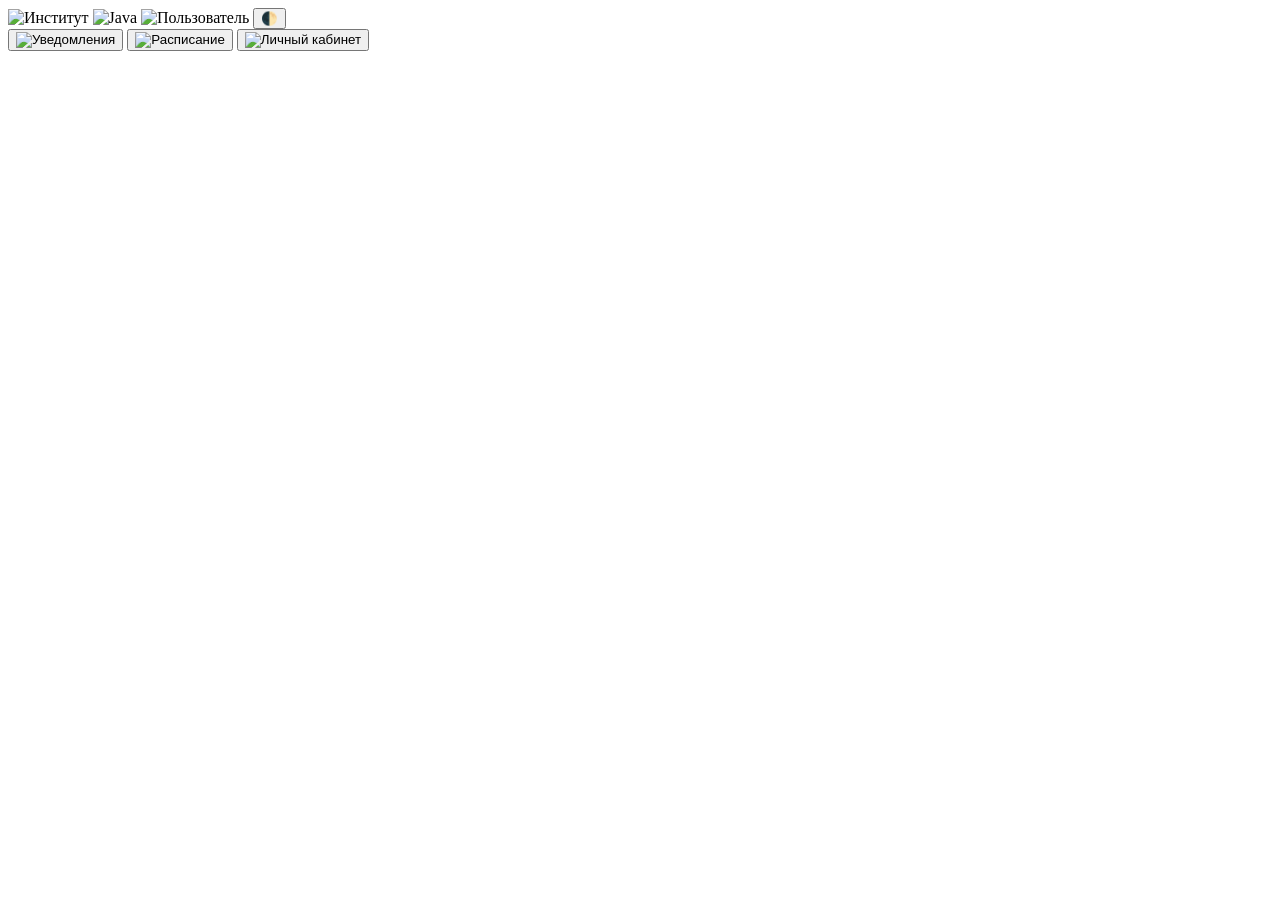
==== src/main/resources/static/index.html @ d318dee5 "authorization commit" ====
<!DOCTYPE html>
<html lang="ru">
<head>
    <meta charset="UTF-8">
    <meta name="viewport" content="width=device-width, initial-scale=1.0">
    <title>Онлайн очередь</title>
    <link rel="stylesheet" href="../../../../../website/Севентин/styles.css">

    <!-- Favicon (Общий) -->
    <link rel="icon" href="../../../../../website/Севентин/icons/favicon.ico" type="image/x-icon">

    <!-- Favicon (PNG для современных браузеров) -->
    <link rel="icon" type="image/png" sizes="32x32" href="icons/favicon-32x32.png">
    <link rel="icon" type="image/png" sizes="16x16" href="icons/favicon-16x16.png">

    <!-- Для iOS (Safari) -->
    <link rel="apple-touch-icon" sizes="180x180" href="icons/apple-touch-icon.png">

    <!-- Для Android Chrome -->
    <link rel="manifest" href="site.webmanifest"> <!-- Путь к манифесту PWA (если используете) -->
    <meta name="msapplication-TileColor" content="#da532c">
    <meta name="theme-color" content="#ffffff">
</head>
<body class="orange-theme">
    <!-- ... остальной код ... -->
</body>
</html>

    <meta charset="UTF-8">
    <meta name="viewport" content="width=device-width, initial-scale=1.0">
    <title>Онлайн очередь</title>
    <link rel="stylesheet" href="../../../../../styles/styles.css">
</head>
<body class="orange-theme">
    <!-- Верхняя панель -->
    <div class="top-panel">
        <img src="../../../../../website/Севентин/icons/institute.png" alt="Институт" class="institute-icon">
        <img src="../../../../../website/Севентин/icons/java.png" alt="Java" class="java-icon">
        <img src="icons/user.png" alt="Пользователь" class="user-icon" id="user-photo">
        <button id="theme-toggle" class="theme-toggle">🌓</button>
    </div>

    <!-- Контент страницы -->
    <div id="content" class="page">
        <!-- Контент будет динамически обновляться -->
    </div>

    <!-- Нижняя панель -->
    <div class="bottom-panel">
        <button id="nav-notifications"><img src="icons/notifications.png" alt="Уведомления"></button>
        <button id="nav-schedule"><img src="icons/schedule.png" alt="Расписание"></button>
        <button id="nav-profile"><img src="icons/profile.png" alt="Личный кабинет"></button>
    </div>

    <script src="../../../../../website/Севентин/script.js"></script>
</body>
</html>
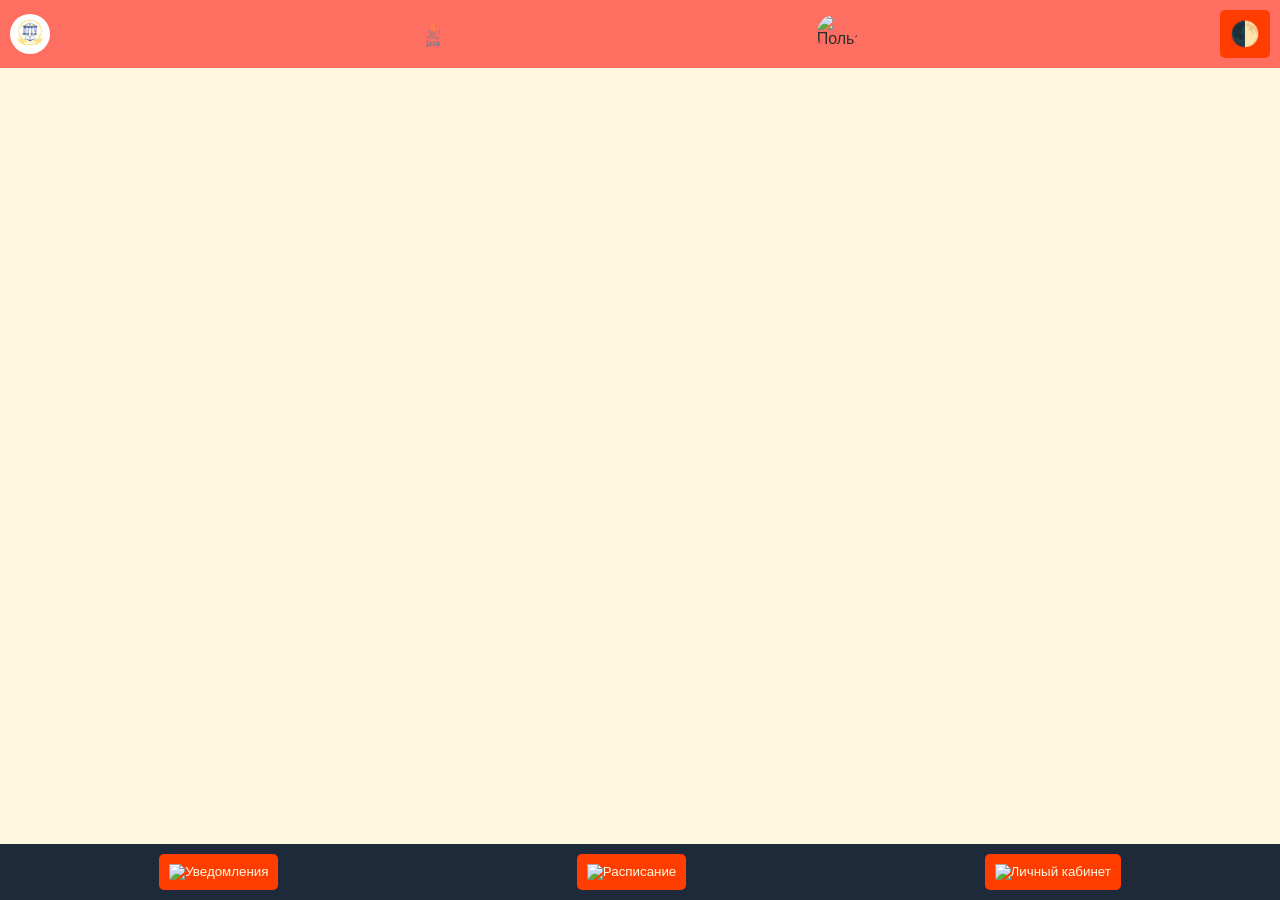
==== commit 252a5c65: "test commit" ====
--- a/src/main/resources/static/index.html
+++ b/src/main/resources/static/index.html
@@ -4,10 +4,10 @@
     <meta charset="UTF-8">
     <meta name="viewport" content="width=device-width, initial-scale=1.0">
     <title>Онлайн очередь</title>
-    <link rel="stylesheet" href="../../../../../website/Севентин/styles.css">
+    <link rel="stylesheet" href="styles/styles.css">
 
     <!-- Favicon (Общий) -->
-    <link rel="icon" href="../../../../../website/Севентин/icons/favicon.ico" type="image/x-icon">
+    <link rel="icon" href="icons/favicon.ico" type="image/x-icon">
 
     <!-- Favicon (PNG для современных браузеров) -->
     <link rel="icon" type="image/png" sizes="32x32" href="icons/favicon-32x32.png">
@@ -29,13 +29,13 @@
     <meta charset="UTF-8">
     <meta name="viewport" content="width=device-width, initial-scale=1.0">
     <title>Онлайн очередь</title>
-    <link rel="stylesheet" href="../../../../../styles/styles.css">
+    <link rel="stylesheet" href="styles/styles.css">
 </head>
 <body class="orange-theme">
     <!-- Верхняя панель -->
     <div class="top-panel">
-        <img src="../../../../../website/Севентин/icons/institute.png" alt="Институт" class="institute-icon">
-        <img src="../../../../../website/Севентин/icons/java.png" alt="Java" class="java-icon">
+        <img src="icons/institute.png" alt="Институт" class="institute-icon">
+        <img src="icons/java.png" alt="Java" class="java-icon">
         <img src="icons/user.png" alt="Пользователь" class="user-icon" id="user-photo">
         <button id="theme-toggle" class="theme-toggle">🌓</button>
     </div>
@@ -52,6 +52,6 @@
         <button id="nav-profile"><img src="icons/profile.png" alt="Личный кабинет"></button>
     </div>
 
-    <script src="../../../../../website/Севентин/script.js"></script>
+    <script src="script/script.js"></script>
 </body>
 </html>
--- a/src/main/resources/static/styles/styles.css
+++ b/src/main/resources/static/styles/styles.css
@@ -0,0 +1,432 @@
+/* Общие стили */
+body {
+    font-family: Arial, sans-serif;
+    margin: 0;
+    padding: 0;
+    transition: background-color 0.3s, color 0.3s;
+}
+
+.page {
+    padding: 20px;
+    margin-bottom: 60px;
+}
+
+.hidden {
+    display: none;
+}
+
+/* Верхняя панель */
+.top-panel {
+    display: flex;
+    justify-content: space-between;
+    align-items: center;
+    padding: 10px;
+    background-color: #1E2A3A;
+}
+
+.top-panel img {
+    width: 40px;
+    height: 40px;
+    border-radius: 50%;
+    object-fit: cover;
+}
+
+.theme-toggle {
+    background: none;
+    border: none;
+    font-size: 24px;
+    cursor: pointer;
+    color: #FFFFFF;
+}
+
+/* Темы */
+body.dark-theme {
+    background-color: #0D1B2A;
+    color: #FFFFFF;
+}
+
+body.dark-theme .top-panel {
+    background-color: #1E2A3A;
+}
+
+body.dark-theme button {
+    background-color: #4FC3F7;
+    color: #0D1B2A;
+    border: none;
+    padding: 10px;
+    border-radius: 5px;
+    cursor: pointer;
+}
+
+body.orange-theme {
+    background-color: #FFF8E1;
+    color: #2E2E2E;
+}
+
+body.orange-theme .top-panel {
+    background-color: #FF6F61;
+}
+
+body.orange-theme button {
+    background-color: #FF3D00;
+    color: #FFF8E1;
+    border: none;
+    padding: 10px;
+    border-radius: 5px;
+    cursor: pointer;
+}
+
+/* Нижняя панель */
+.bottom-panel {
+    position: fixed;
+    bottom: 0;
+    left: 0;
+    right: 0;
+    background-color: #1E2A3A;
+    display: flex;
+    justify-content: space-around;
+    padding: 10px;
+}
+
+.bottom-panel button {
+    background: none;
+    border: none;
+    cursor: pointer;
+}
+
+.bottom-panel img {
+    width: 24px;
+    height: 24px;
+}
+
+/* Расписание */
+.schedule-item {
+    padding: 15px;
+    margin: 10px 0;
+    border-radius: 5px;
+    cursor: pointer;
+    transition: all 0.3s;
+    display: flex;
+    justify-content: space-between;
+    align-items: center;
+    background-color: white;
+    box-shadow: 0 2px 5px rgba(0,0,0,0.1);
+}
+
+.schedule-item:hover {
+    transform: translateY(-2px);
+    box-shadow: 0 4px 8px rgba(0,0,0,0.15);
+}
+
+.schedule-item.queued {
+    background-color: #e8f5e9;
+    border-left: 4px solid #4caf50;
+}
+
+.schedule-info {
+    flex: 1;
+}
+
+.join-queue {
+    background-color: #4CAF50;
+    color: white;
+    border: none;
+    padding: 8px 16px;
+    border-radius: 5px;
+    cursor: pointer;
+    margin-left: 15px;
+    transition: background-color 0.3s;
+}
+
+.join-queue:hover {
+    background-color: #3e8e41;
+}
+
+/* Модальные окна */
+.modal {
+    position: fixed;
+    top: 0;
+    left: 0;
+    right: 0;
+    bottom: 0;
+    background-color: rgba(0,0,0,0.5);
+    display: flex;
+    justify-content: center;
+    align-items: center;
+    z-index: 1000;
+}
+
+.modal-content {
+    background-color: white;
+    padding: 20px;
+    border-radius: 10px;
+    width: 90%;
+    max-width: 400px;
+    position: relative;
+    max-height: 80vh;
+    overflow-y: auto;
+}
+
+.close-modal {
+    position: absolute;
+    top: 10px;
+    right: 10px;
+    font-size: 24px;
+    cursor: pointer;
+    color: #333;
+}
+
+/* Уведомления */
+.notification {
+    padding: 15px;
+    margin: 10px 0;
+    background-color: #f5f5f5;
+    border-radius: 5px;
+    cursor: pointer;
+    transition: background-color 0.3s;
+}
+
+.notification.read {
+    opacity: 0.6;
+}
+
+.notification:hover {
+    background-color: #eee;
+}
+
+/* Всплывающие уведомления */
+.toast {
+    position: fixed;
+    top: 20px;
+    right: 20px;
+    background-color: #4caf50;
+    color: white;
+    padding: 15px;
+    border-radius: 5px;
+    z-index: 1001;
+    animation: slideIn 0.3s, fadeOut 0.5s 2.5s;
+}
+
+@keyframes slideIn {
+    from { transform: translateX(100%); }
+    to { transform: translateX(0); }
+}
+
+@keyframes fadeOut {
+    from { opacity: 1; }
+    to { opacity: 0; }
+}
+
+/* Фильтры */
+.filters {
+    display: flex;
+    gap: 10px;
+    margin-bottom: 20px;
+    flex-wrap: wrap;
+}
+
+.filter-button {
+    position: relative;
+}
+
+.filter-select {
+    position: relative;
+    display: inline-block;
+}
+
+.filter-select select {
+    padding: 10px 35px 10px 15px;
+    border: 1px solid #ddd;
+    border-radius: 5px;
+    background-color: white;
+    appearance: none;
+    cursor: pointer;
+    min-width: 200px;
+}
+
+.filter-select::after {
+    content: "▼";
+    position: absolute;
+    top: 50%;
+    right: 15px;
+    transform: translateY(-50%);
+    pointer-events: none;
+    color: #555;
+}
+
+/* Профиль */
+.profile-info {
+    background-color: white;
+    padding: 20px;
+    border-radius: 10px;
+    box-shadow: 0 2px 5px rgba(0,0,0,0.1);
+    margin-bottom: 20px;
+}
+
+.profile-photo {
+    text-align: center;
+    margin-bottom: 20px;
+}
+
+.profile-photo img {
+    max-width: 200px;
+    border-radius: 10px;
+    cursor: pointer;
+}
+
+/* Авторизация */
+.auth-form {
+    max-width: 400px;
+    margin: 0 auto;
+    background-color: white;
+    padding: 30px;
+    border-radius: 10px;
+    box-shadow: 0 2px 10px rgba(0,0,0,0.1);
+}
+
+.auth-form h1 {
+    text-align: center;
+    margin-bottom: 20px;
+}
+
+.auth-form input {
+    width: 100%;
+    padding: 12px;
+    margin-bottom: 15px;
+    border: 1px solid #ddd;
+    border-radius: 5px;
+    font-size: 16px;
+}
+
+.auth-form button {
+    width: 100%;
+    padding: 12px;
+    background-color: #4CAF50;
+    color: white;
+    border: none;
+    border-radius: 5px;
+    font-size: 16px;
+    cursor: pointer;
+    transition: background-color 0.3s;
+}
+
+.auth-form button:hover {
+    background-color: #3e8e41;
+}
+
+/* Очередь в модальном окне */
+.queue-position {
+    padding: 12px;
+    border-bottom: 1px solid #eee;
+}
+
+.queue-position:last-child {
+    border-bottom: none;
+}
+
+.queue-position.highlighted {
+    background-color: #e8f5e9;
+    font-weight: bold;
+    border-left: 3px solid #4CAF50;
+    margin-left: -3px;
+}
+
+.cancel-queue {
+    width: 100%;
+    padding: 10px;
+    margin-top: 15px;
+    background-color: #f44336;
+    color: white;
+    border: none;
+    border-radius: 5px;
+    cursor: pointer;
+    transition: background-color 0.3s;
+}
+
+.cancel-queue:hover {
+    background-color: #d32f2f;
+}
+
+/* Тема на день рождения */
+body.birthday-theme {
+    background-color: #ffc0cb; /* Fallback цвет */
+    background-image: radial-gradient(circle at top left, rgba(192, 255, 218, 0.683), rgba(254, 227, 255, 0), rgba(128, 0, 83, 0.459)), url('icons/seamless-pattern-with-cute-fish-cartoon-design_530689-657.avif');
+    background-size: cover, 200px;
+    background-repeat: repeat;
+    color: #d23369;
+    overflow-x: hidden;
+}
+
+
+body.birthday-theme .top-panel {
+    background-color: #ff69b4;
+}
+
+body.birthday-theme button {
+    background-color: #ff1493;
+    color: white;
+}
+
+.birthday-hat {
+    position: absolute;
+    width: 60px;
+    height: 60px;
+    background-image: url('icons/R.png'); /* Эмоджи с дудкой */
+    background-size: contain;
+    background-repeat: no-repeat;
+    z-index: 100;
+    pointer-events: none;
+    overflow-x: hidden;
+    transform: translateY(10px); 
+    
+}
+
+
+
+
+
+
+
+.birthday-text {
+    color: #ff0000;
+    font-size: 24px;
+    font-weight: bold;
+    text-align: center; /* Центрируем текст */
+    margin: 10px 0;
+    text-shadow: 0 0 5px #ffffff;
+    animation: pulse 1s infinite alternate;
+    white-space: nowrap; /* Запрещаем перенос текста */
+    padding: 10px;
+    background-color: rgba(255, 142, 251, 0.7);
+    border-radius: 10px;
+    overflow-x: hidden;
+}
+
+@keyframes pulse {
+    from { transform: scale(1); }
+    to { transform: scale(1.1); }
+}
+
+.confetti-container {
+    position: fixed;
+    top: 0;
+    left: 0;
+    width: 100%;
+    height: 100%;
+    pointer-events: none;
+    overflow: hidden;
+    z-index: 99;
+}
+
+@keyframes pulse {
+    from { transform: scale(1); }
+    to { transform: scale(1.1); }
+}
+/* Добавляем в конец файла */
+.bottom-panel.hidden {
+    display: none !important;
+}
+
+.bottom-panel {
+    transition: all 0.3s ease;
+}
--- a/src/main/resources/static/styles/styles.css
+++ b/src/main/resources/static/styles/styles.css
@@ -0,0 +1,432 @@
+/* Общие стили */
+body {
+    font-family: Arial, sans-serif;
+    margin: 0;
+    padding: 0;
+    transition: background-color 0.3s, color 0.3s;
+}
+
+.page {
+    padding: 20px;
+    margin-bottom: 60px;
+}
+
+.hidden {
+    display: none;
+}
+
+/* Верхняя панель */
+.top-panel {
+    display: flex;
+    justify-content: space-between;
+    align-items: center;
+    padding: 10px;
+    background-color: #1E2A3A;
+}
+
+.top-panel img {
+    width: 40px;
+    height: 40px;
+    border-radius: 50%;
+    object-fit: cover;
+}
+
+.theme-toggle {
+    background: none;
+    border: none;
+    font-size: 24px;
+    cursor: pointer;
+    color: #FFFFFF;
+}
+
+/* Темы */
+body.dark-theme {
+    background-color: #0D1B2A;
+    color: #FFFFFF;
+}
+
+body.dark-theme .top-panel {
+    background-color: #1E2A3A;
+}
+
+body.dark-theme button {
+    background-color: #4FC3F7;
+    color: #0D1B2A;
+    border: none;
+    padding: 10px;
+    border-radius: 5px;
+    cursor: pointer;
+}
+
+body.orange-theme {
+    background-color: #FFF8E1;
+    color: #2E2E2E;
+}
+
+body.orange-theme .top-panel {
+    background-color: #FF6F61;
+}
+
+body.orange-theme button {
+    background-color: #FF3D00;
+    color: #FFF8E1;
+    border: none;
+    padding: 10px;
+    border-radius: 5px;
+    cursor: pointer;
+}
+
+/* Нижняя панель */
+.bottom-panel {
+    position: fixed;
+    bottom: 0;
+    left: 0;
+    right: 0;
+    background-color: #1E2A3A;
+    display: flex;
+    justify-content: space-around;
+    padding: 10px;
+}
+
+.bottom-panel button {
+    background: none;
+    border: none;
+    cursor: pointer;
+}
+
+.bottom-panel img {
+    width: 24px;
+    height: 24px;
+}
+
+/* Расписание */
+.schedule-item {
+    padding: 15px;
+    margin: 10px 0;
+    border-radius: 5px;
+    cursor: pointer;
+    transition: all 0.3s;
+    display: flex;
+    justify-content: space-between;
+    align-items: center;
+    background-color: white;
+    box-shadow: 0 2px 5px rgba(0,0,0,0.1);
+}
+
+.schedule-item:hover {
+    transform: translateY(-2px);
+    box-shadow: 0 4px 8px rgba(0,0,0,0.15);
+}
+
+.schedule-item.queued {
+    background-color: #e8f5e9;
+    border-left: 4px solid #4caf50;
+}
+
+.schedule-info {
+    flex: 1;
+}
+
+.join-queue {
+    background-color: #4CAF50;
+    color: white;
+    border: none;
+    padding: 8px 16px;
+    border-radius: 5px;
+    cursor: pointer;
+    margin-left: 15px;
+    transition: background-color 0.3s;
+}
+
+.join-queue:hover {
+    background-color: #3e8e41;
+}
+
+/* Модальные окна */
+.modal {
+    position: fixed;
+    top: 0;
+    left: 0;
+    right: 0;
+    bottom: 0;
+    background-color: rgba(0,0,0,0.5);
+    display: flex;
+    justify-content: center;
+    align-items: center;
+    z-index: 1000;
+}
+
+.modal-content {
+    background-color: white;
+    padding: 20px;
+    border-radius: 10px;
+    width: 90%;
+    max-width: 400px;
+    position: relative;
+    max-height: 80vh;
+    overflow-y: auto;
+}
+
+.close-modal {
+    position: absolute;
+    top: 10px;
+    right: 10px;
+    font-size: 24px;
+    cursor: pointer;
+    color: #333;
+}
+
+/* Уведомления */
+.notification {
+    padding: 15px;
+    margin: 10px 0;
+    background-color: #f5f5f5;
+    border-radius: 5px;
+    cursor: pointer;
+    transition: background-color 0.3s;
+}
+
+.notification.read {
+    opacity: 0.6;
+}
+
+.notification:hover {
+    background-color: #eee;
+}
+
+/* Всплывающие уведомления */
+.toast {
+    position: fixed;
+    top: 20px;
+    right: 20px;
+    background-color: #4caf50;
+    color: white;
+    padding: 15px;
+    border-radius: 5px;
+    z-index: 1001;
+    animation: slideIn 0.3s, fadeOut 0.5s 2.5s;
+}
+
+@keyframes slideIn {
+    from { transform: translateX(100%); }
+    to { transform: translateX(0); }
+}
+
+@keyframes fadeOut {
+    from { opacity: 1; }
+    to { opacity: 0; }
+}
+
+/* Фильтры */
+.filters {
+    display: flex;
+    gap: 10px;
+    margin-bottom: 20px;
+    flex-wrap: wrap;
+}
+
+.filter-button {
+    position: relative;
+}
+
+.filter-select {
+    position: relative;
+    display: inline-block;
+}
+
+.filter-select select {
+    padding: 10px 35px 10px 15px;
+    border: 1px solid #ddd;
+    border-radius: 5px;
+    background-color: white;
+    appearance: none;
+    cursor: pointer;
+    min-width: 200px;
+}
+
+.filter-select::after {
+    content: "▼";
+    position: absolute;
+    top: 50%;
+    right: 15px;
+    transform: translateY(-50%);
+    pointer-events: none;
+    color: #555;
+}
+
+/* Профиль */
+.profile-info {
+    background-color: white;
+    padding: 20px;
+    border-radius: 10px;
+    box-shadow: 0 2px 5px rgba(0,0,0,0.1);
+    margin-bottom: 20px;
+}
+
+.profile-photo {
+    text-align: center;
+    margin-bottom: 20px;
+}
+
+.profile-photo img {
+    max-width: 200px;
+    border-radius: 10px;
+    cursor: pointer;
+}
+
+/* Авторизация */
+.auth-form {
+    max-width: 400px;
+    margin: 0 auto;
+    background-color: white;
+    padding: 30px;
+    border-radius: 10px;
+    box-shadow: 0 2px 10px rgba(0,0,0,0.1);
+}
+
+.auth-form h1 {
+    text-align: center;
+    margin-bottom: 20px;
+}
+
+.auth-form input {
+    width: 100%;
+    padding: 12px;
+    margin-bottom: 15px;
+    border: 1px solid #ddd;
+    border-radius: 5px;
+    font-size: 16px;
+}
+
+.auth-form button {
+    width: 100%;
+    padding: 12px;
+    background-color: #4CAF50;
+    color: white;
+    border: none;
+    border-radius: 5px;
+    font-size: 16px;
+    cursor: pointer;
+    transition: background-color 0.3s;
+}
+
+.auth-form button:hover {
+    background-color: #3e8e41;
+}
+
+/* Очередь в модальном окне */
+.queue-position {
+    padding: 12px;
+    border-bottom: 1px solid #eee;
+}
+
+.queue-position:last-child {
+    border-bottom: none;
+}
+
+.queue-position.highlighted {
+    background-color: #e8f5e9;
+    font-weight: bold;
+    border-left: 3px solid #4CAF50;
+    margin-left: -3px;
+}
+
+.cancel-queue {
+    width: 100%;
+    padding: 10px;
+    margin-top: 15px;
+    background-color: #f44336;
+    color: white;
+    border: none;
+    border-radius: 5px;
+    cursor: pointer;
+    transition: background-color 0.3s;
+}
+
+.cancel-queue:hover {
+    background-color: #d32f2f;
+}
+
+/* Тема на день рождения */
+body.birthday-theme {
+    background-color: #ffc0cb; /* Fallback цвет */
+    background-image: radial-gradient(circle at top left, rgba(192, 255, 218, 0.683), rgba(254, 227, 255, 0), rgba(128, 0, 83, 0.459)), url('icons/seamless-pattern-with-cute-fish-cartoon-design_530689-657.avif');
+    background-size: cover, 200px;
+    background-repeat: repeat;
+    color: #d23369;
+    overflow-x: hidden;
+}
+
+
+body.birthday-theme .top-panel {
+    background-color: #ff69b4;
+}
+
+body.birthday-theme button {
+    background-color: #ff1493;
+    color: white;
+}
+
+.birthday-hat {
+    position: absolute;
+    width: 60px;
+    height: 60px;
+    background-image: url('icons/R.png'); /* Эмоджи с дудкой */
+    background-size: contain;
+    background-repeat: no-repeat;
+    z-index: 100;
+    pointer-events: none;
+    overflow-x: hidden;
+    transform: translateY(10px); 
+    
+}
+
+
+
+
+
+
+
+.birthday-text {
+    color: #ff0000;
+    font-size: 24px;
+    font-weight: bold;
+    text-align: center; /* Центрируем текст */
+    margin: 10px 0;
+    text-shadow: 0 0 5px #ffffff;
+    animation: pulse 1s infinite alternate;
+    white-space: nowrap; /* Запрещаем перенос текста */
+    padding: 10px;
+    background-color: rgba(255, 142, 251, 0.7);
+    border-radius: 10px;
+    overflow-x: hidden;
+}
+
+@keyframes pulse {
+    from { transform: scale(1); }
+    to { transform: scale(1.1); }
+}
+
+.confetti-container {
+    position: fixed;
+    top: 0;
+    left: 0;
+    width: 100%;
+    height: 100%;
+    pointer-events: none;
+    overflow: hidden;
+    z-index: 99;
+}
+
+@keyframes pulse {
+    from { transform: scale(1); }
+    to { transform: scale(1.1); }
+}
+/* Добавляем в конец файла */
+.bottom-panel.hidden {
+    display: none !important;
+}
+
+.bottom-panel {
+    transition: all 0.3s ease;
+}
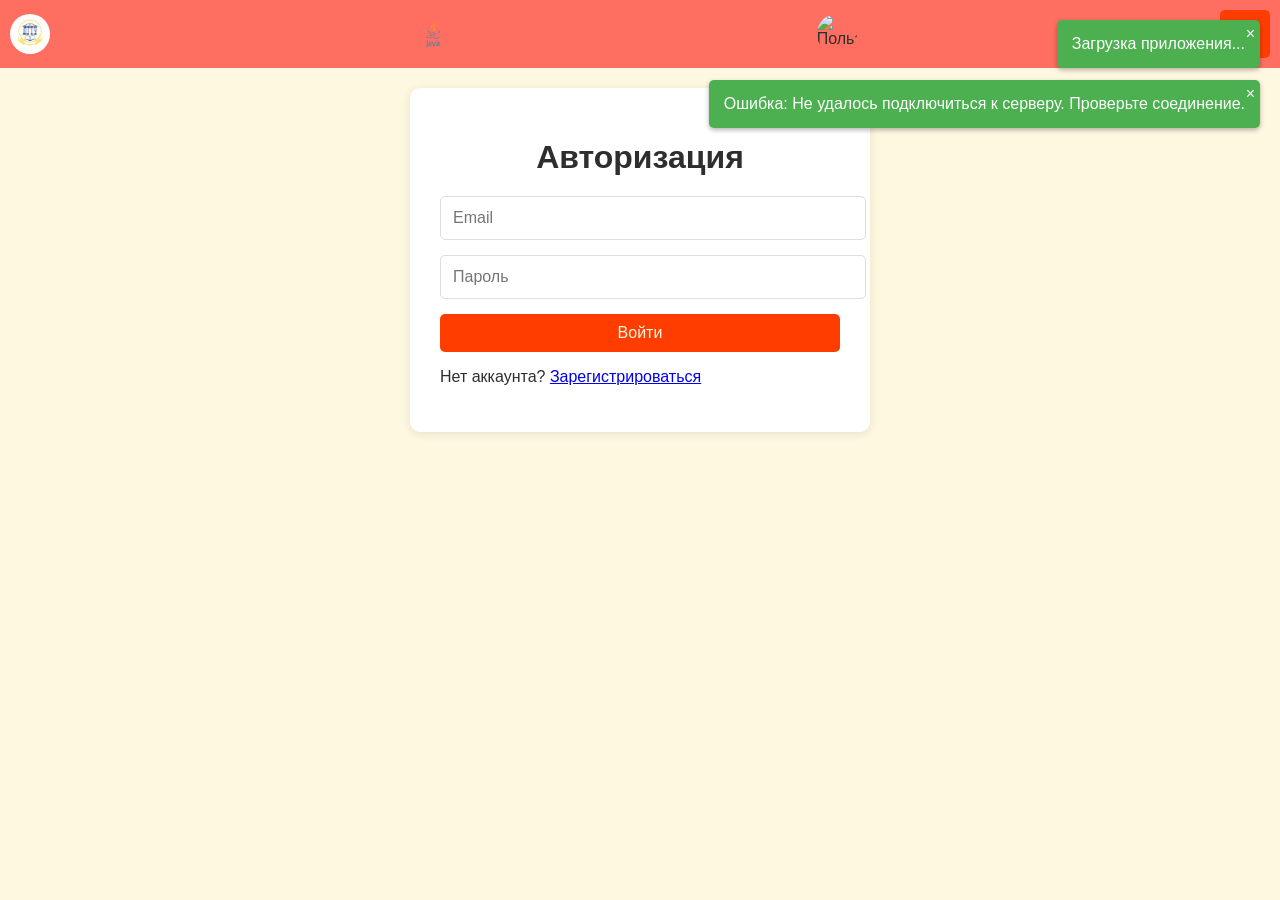
==== commit 6ee32d85: "Schedule page, web controller and extended frontend (local work)" ====
--- a/src/main/resources/static/index.html
+++ b/src/main/resources/static/index.html
@@ -17,41 +17,31 @@
     <link rel="apple-touch-icon" sizes="180x180" href="icons/apple-touch-icon.png">
 
     <!-- Для Android Chrome -->
-    <link rel="manifest" href="site.webmanifest"> <!-- Путь к манифесту PWA (если используете) -->
+    <link rel="manifest" href="site.webmanifest">
     <meta name="msapplication-TileColor" content="#da532c">
     <meta name="theme-color" content="#ffffff">
 </head>
 <body class="orange-theme">
-    <!-- ... остальной код ... -->
-</body>
-</html>
+<!-- Верхняя панель -->
+<div class="top-panel">
+    <img src="icons/institute.png" alt="Институт" class="institute-icon">
+    <img src="icons/java.png" alt="Java" class="java-icon">
+    <img src="icons/user.png" alt="Пользователь" class="user-icon" id="user-photo">
+    <button id="theme-toggle" class="theme-toggle">🌓</button>
+</div>
 
-    <meta charset="UTF-8">
-    <meta name="viewport" content="width=device-width, initial-scale=1.0">
-    <title>Онлайн очередь</title>
-    <link rel="stylesheet" href="styles/styles.css">
-</head>
-<body class="orange-theme">
-    <!-- Верхняя панель -->
-    <div class="top-panel">
-        <img src="icons/institute.png" alt="Институт" class="institute-icon">
-        <img src="icons/java.png" alt="Java" class="java-icon">
-        <img src="icons/user.png" alt="Пользователь" class="user-icon" id="user-photo">
-        <button id="theme-toggle" class="theme-toggle">🌓</button>
-    </div>
+<!-- Контент страницы -->
+<div id="content" class="page">
+    <!-- Контент будет динамически обновляться -->
+</div>
 
-    <!-- Контент страницы -->
-    <div id="content" class="page">
-        <!-- Контент будет динамически обновляться -->
-    </div>
+<!-- Нижняя панель -->
+<div class="bottom-panel">
+    <button id="nav-notifications"><img src="icons/notifications.png" alt="Уведомления"></button>
+    <button id="nav-schedule"><img src="icons/schedule.png" alt="Расписание"></button>
+    <button id="nav-profile"><img src="icons/profile.png" alt="Личный кабинет"></button>
+</div>
 
-    <!-- Нижняя панель -->
-    <div class="bottom-panel">
-        <button id="nav-notifications"><img src="icons/notifications.png" alt="Уведомления"></button>
-        <button id="nav-schedule"><img src="icons/schedule.png" alt="Расписание"></button>
-        <button id="nav-profile"><img src="icons/profile.png" alt="Личный кабинет"></button>
-    </div>
-
-    <script src="script/script.js"></script>
+<script src="script/script.js"></script>
 </body>
 </html>
--- a/src/main/resources/static/styles/styles.css
+++ b/src/main/resources/static/styles/styles.css
@@ -429,4 +429,35 @@
 
 .bottom-panel {
     transition: all 0.3s ease;
+}
+/* ====== ДОБАВЛЯЕМ ====== */
+#group-select {
+    width: 100%;
+    padding: 12px;
+    margin-bottom: 15px;
+    border: 1px solid #ddd;
+    border-radius: 5px;
+    font-size: 16px;
+    appearance: none;
+    background: url('icons/arrow-down.png') no-repeat right 10px center;
+    background-size: 12px;
+}
+
+/* ====== ДОБАВЛЯЕМ ====== */
+input[type="email"],
+input[type="password"] {
+    width: 100%;
+    padding: 12px;
+    margin-bottom: 15px;
+    border: 1px solid #ddd;
+    border-radius: 5px;
+    font-size: 16px;
+}
+
+/* Сообщения об ошибках */
+.error-message {
+    color: #ff4444;
+    font-size: 14px;
+    margin-top: -10px;
+    margin-bottom: 15px;
 }
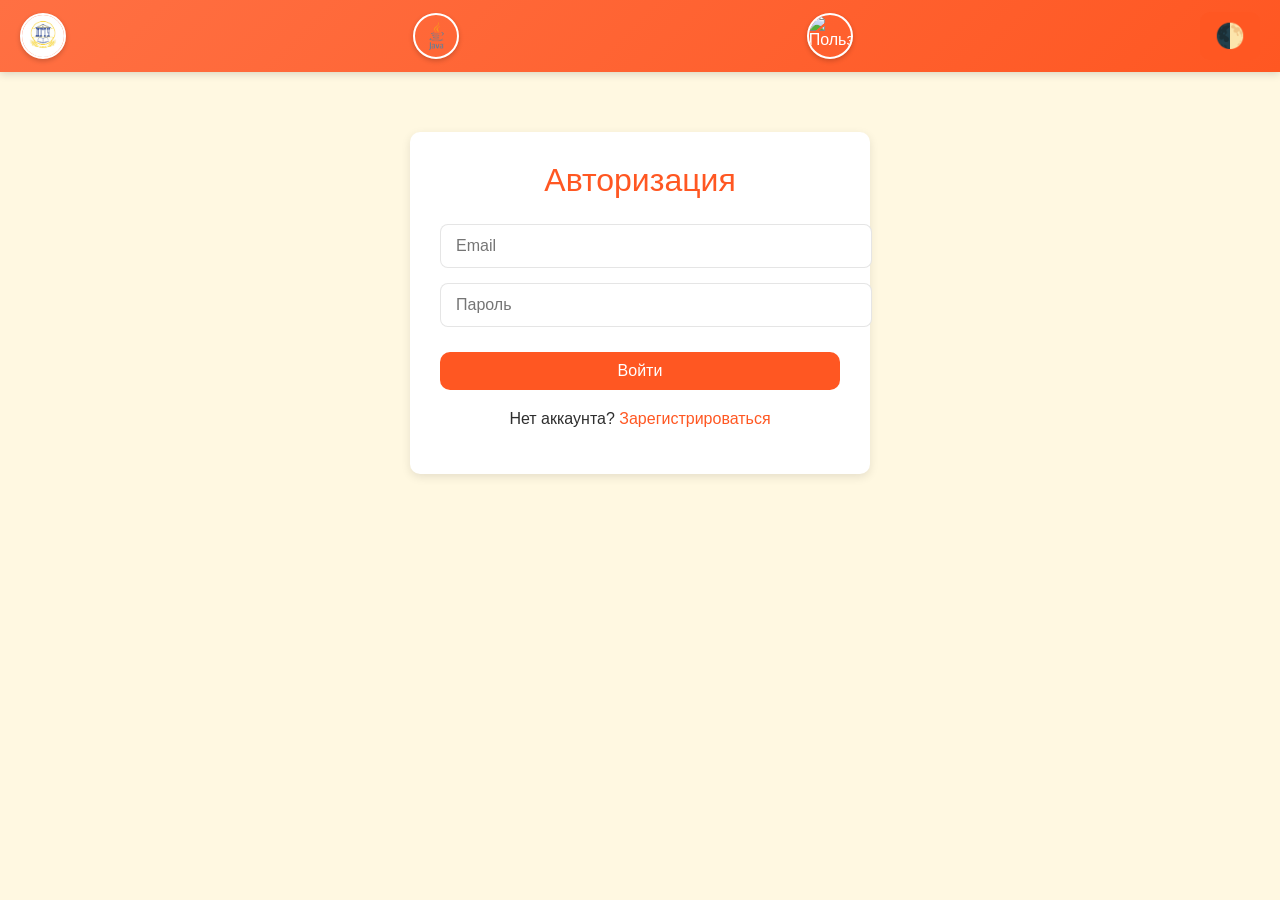
==== commit 86b7c7b7: "Frontend: authorization, schedule view and booking UI; backend config updates" ====
--- a/src/main/resources/static/index.html
+++ b/src/main/resources/static/index.html
@@ -38,7 +38,7 @@
 <!-- Нижняя панель -->
 <div class="bottom-panel">
     <button id="nav-notifications"><img src="icons/notifications.png" alt="Уведомления"></button>
-    <button id="nav-schedule"><img src="icons/schedule.png" alt="Расписание"></button>
+    <button id="nav-schedule"><img src="icons/schedule1.png" alt="Расписание"></button>
     <button id="nav-profile"><img src="icons/profile.png" alt="Личный кабинет"></button>
 </div>
 
--- a/src/main/resources/static/styles/styles.css
+++ b/src/main/resources/static/styles/styles.css
@@ -1,463 +1,1151 @@
-/* Общие стили */
+/*
+* Обновленные стили для сайта очереди на сдачу лабораторных
+* Темы: светлая-оранжевая, темная-синяя, праздничная
+*/
+
+/* ---------- ОБЩИЕ СТИЛИ ---------- */
+:root {
+  /* Основные переменные для светлой темы */
+  --main-bg: #FFF8E1;
+  --main-text: #2E2E2E;
+  --panel-bg: #FF7043;
+  --panel-text: #FFFFFF;
+  --button-bg: #FF5722;
+  --button-text: #FFFFFF;
+  --card-bg: #FFFFFF;
+  --card-shadow: 0 3px 10px rgba(0, 0, 0, 0.1);
+  --accent-color: #FF5722;
+  --secondary-color: #FFB74D;
+  --success-color: #66BB6A;
+  --error-color: #F44336;
+  --border-radius: 10px;
+  --font-primary: 'Roboto', sans-serif;
+  --transition-speed: 0.3s;
+}
+
+/* Подключаем шрифт */
+@import url('https://fonts.googleapis.com/css2?family=Roboto:wght@300;400;500;700&display=swap');
+
 body {
-    font-family: Arial, sans-serif;
-    margin: 0;
-    padding: 0;
-    transition: background-color 0.3s, color 0.3s;
+  font-family: var(--font-primary);
+  margin: 0;
+  padding: 0;
+  background-color: var(--main-bg);
+  color: var(--main-text);
+  transition: background-color var(--transition-speed), color var(--transition-speed);
+  min-height: 100vh;
+  overflow-x: hidden;
 }
 
 .page {
-    padding: 20px;
-    margin-bottom: 60px;
+  padding: 20px;
+  margin-bottom: 70px;
+  max-width: 1200px;
+  margin-left: auto;
+  margin-right: auto;
+}
+
+h1, h2, h3, h4, h5, h6 {
+  font-weight: 500;
+  margin-top: 0;
 }
 
 .hidden {
-    display: none;
-}
-
-/* Верхняя панель */
+  display: none !important;
+}
+
+/* ---------- ВЕРХНЯЯ ПАНЕЛЬ ---------- */
 .top-panel {
-    display: flex;
-    justify-content: space-between;
-    align-items: center;
-    padding: 10px;
-    background-color: #1E2A3A;
+  display: flex;
+  justify-content: space-between;
+  align-items: center;
+  padding: 12px 20px;
+  background-color: var(--panel-bg);
+  color: var(--panel-text);
+  box-shadow: 0 2px 8px rgba(0, 0, 0, 0.15);
+  position: relative;
+  z-index: 10;
+}
+
+.user-avatar-container {
+  position: relative;
 }
 
 .top-panel img {
-    width: 40px;
-    height: 40px;
-    border-radius: 50%;
-    object-fit: cover;
+  width: 42px;
+  height: 42px;
+  border-radius: 50%;
+  object-fit: cover;
+  border: 2px solid white;
+  box-shadow: 0 2px 5px rgba(0, 0, 0, 0.2);
+  transition: transform 0.3s;
+}
+
+.top-panel img:hover {
+  transform: scale(1.1);
+}
+
+.app-title {
+  font-size: 20px;
+  font-weight: 500;
+  margin: 0;
 }
 
 .theme-toggle {
-    background: none;
-    border: none;
-    font-size: 24px;
-    cursor: pointer;
-    color: #FFFFFF;
-}
-
-/* Темы */
+  background: none;
+  border: none;
+  font-size: 24px;
+  cursor: pointer;
+  color: var(--panel-text);
+  transition: transform 0.3s;
+}
+
+.theme-toggle:hover {
+  transform: rotate(30deg);
+}
+
+/* ---------- ТЕМЫ ---------- */
+/* Оранжевая тема (светлая) */
+body.orange-theme {
+  --main-bg: #FFF8E1;
+  --main-text: #2E2E2E;
+  --panel-bg: #FF7043;
+  --panel-text: #FFFFFF;
+  --button-bg: #FF5722;
+  --button-text: #FFFFFF;
+  --card-bg: #FFFFFF;
+  --card-shadow: 0 3px 10px rgba(0, 0, 0, 0.1);
+  --accent-color: #FF5722;
+  --secondary-color: #FFB74D;
+}
+
+body.orange-theme .top-panel {
+  background: linear-gradient(135deg, #FF7043 0%, #FF5722 100%);
+}
+
+body.orange-theme button {
+  background-color: var(--button-bg);
+  color: var(--button-text);
+  border: none;
+  padding: 10px 15px;
+  border-radius: var(--border-radius);
+  cursor: pointer;
+  transition: all 0.3s;
+  font-weight: 500;
+}
+
+body.orange-theme button:hover {
+  background-color: #E64A19;
+  transform: translateY(-2px);
+  box-shadow: 0 4px 8px rgba(0,0,0,0.15);
+}
+
+/* Синяя тема (темная) */
 body.dark-theme {
-    background-color: #0D1B2A;
-    color: #FFFFFF;
+  --main-bg: #0D1B2A;
+  --main-text: #E0E0E0;
+  --panel-bg: #1E2A3A;
+  --panel-text: #FFFFFF;
+  --button-bg: #4FC3F7;
+  --button-text: #0D1B2A;
+  --card-bg: #1E2A3A;
+  --card-shadow: 0 3px 10px rgba(0, 0, 0, 0.2);
+  --accent-color: #4FC3F7;
+  --secondary-color: #2196F3;
 }
 
 body.dark-theme .top-panel {
-    background-color: #1E2A3A;
+  background: linear-gradient(135deg, #1E2A3A 0%, #0D1B2A 100%);
 }
 
 body.dark-theme button {
-    background-color: #4FC3F7;
-    color: #0D1B2A;
-    border: none;
-    padding: 10px;
-    border-radius: 5px;
-    cursor: pointer;
-}
-
-body.orange-theme {
-    background-color: #FFF8E1;
-    color: #2E2E2E;
-}
-
-body.orange-theme .top-panel {
-    background-color: #FF6F61;
-}
-
-body.orange-theme button {
-    background-color: #FF3D00;
-    color: #FFF8E1;
-    border: none;
-    padding: 10px;
-    border-radius: 5px;
-    cursor: pointer;
-}
-
-/* Нижняя панель */
+  background-color: var(--button-bg);
+  color: var(--button-text);
+  border: none;
+  padding: 10px 15px;
+  border-radius: var(--border-radius);
+  cursor: pointer;
+  transition: all 0.3s;
+  font-weight: 500;
+}
+
+body.dark-theme button:hover {
+  background-color: #29B6F6;
+  transform: translateY(-2px);
+  box-shadow: 0 4px 8px rgba(0,0,0,0.25);
+}
+
+body.dark-theme .schedule-item {
+  background-color: #1E2A3A;
+  color: #E0E0E0;
+  border: 1px solid #2C3E50;
+}
+
+body.dark-theme .schedule-item.queued {
+  background-color: #1E392A;
+  border-left: 4px solid #4CAF50;
+}
+
+body.dark-theme .schedule-time {
+  color: #B0BEC5;
+}
+
+body.dark-theme input,
+body.dark-theme select {
+  background-color: #2C3E50;
+  color: #E0E0E0;
+  border: 1px solid #34495E;
+}
+
+body.dark-theme .profile-info,
+body.dark-theme .auth-form {
+  background-color: #1E2A3A;
+  box-shadow: 0 3px 10px rgba(0, 0, 0, 0.3);
+}
+
+body.dark-theme .notification {
+  background-color: #1E2A3A;
+  border: 1px solid #2C3E50;
+}
+
+body.dark-theme .filters {
+  background-color: #1E2A3A;
+}
+
+body.dark-theme .filter-select select {
+  background-color: #2C3E50;
+  color: #E0E0E0;
+  border: 1px solid #34495E;
+}
+
+/* Праздничная тема (забавная, в стиле 2000-х) */
+body.birthday-theme {
+  --main-bg: #FFCCE5;
+  --main-text: #CC0066;
+  --panel-bg: #FF66B2;
+  --panel-text: #FFFFFF;
+  --button-bg: #FF1493;
+  --button-text: #FFFFFF;
+  --card-bg: #FFECF5;
+  --card-shadow: 0 3px 10px rgba(255, 102, 178, 0.3);
+
+  background-color: var(--main-bg);
+  background-image:
+    url('data:image/svg+xml;utf8,<svg width="100" height="100" viewBox="0 0 100 100" xmlns="http://www.w3.org/2000/svg"><path d="M50 30C54 40 65 45 75 45C85 45 95 40 95 30C95 20 85 10 75 10C65 10 60 20 50 30ZM50 30C40 20 35 10 25 10C15 10 5 20 5 30C5 40 15 45 25 45C35 45 46 40 50 30Z" fill="%23FF99CC" /></svg>'),
+    url('data:image/svg+xml;utf8,<svg width="50" height="50" viewBox="0 0 50 50" xmlns="http://www.w3.org/2000/svg"><circle cx="25" cy="25" r="20" fill="%23FF66B2" /></svg>'),
+    url('data:image/svg+xml;utf8,<svg width="80" height="80" viewBox="0 0 80 80" xmlns="http://www.w3.org/2000/svg"><path d="M40 20C50 30 60 30 70 20C80 10 80 0 70 0C60 0 50 10 40 20ZM40 20C30 10 20 0 10 0C0 0 0 10 10 20C20 30 30 30 40 20Z" fill="%23FFBBEE" /></svg>');
+  background-size: 100px, 50px, 80px;
+  background-position:
+    10% 10%,
+    90% 90%,
+    50% 50%;
+  background-repeat: repeat;
+  color: var(--main-text);
+  cursor: url('data:image/svg+xml;utf8,<svg width="32" height="32" viewBox="0 0 32 32" xmlns="http://www.w3.org/2000/svg"><path d="M16 0C15 5 10 8 5 8C0 8 0 16 5 16C10 16 15 13 16 18C17 13 22 16 27 16C32 16 32 8 27 8C22 8 17 5 16 0Z" fill="%23FF66B2" /></svg>'), auto;
+
+  /* Добавляем анимированную рамку в стиле 2000-х */
+  position: relative;
+}
+
+body.birthday-theme::before {
+  content: "";
+  position: fixed;
+  top: 0;
+  left: 0;
+  right: 0;
+  bottom: 0;
+  border: 10px solid transparent;
+  border-image: linear-gradient(45deg, #FF66B2, #FFBBEE, #FF66B2, #FFBBEE) 1;
+  animation: rainbowBorder 5s linear infinite;
+  pointer-events: none;
+  z-index: 999;
+}
+
+@keyframes rainbowBorder {
+  0% { border-image: linear-gradient(0deg, #FF66B2, #FFBBEE, #FF66B2, #FFBBEE) 1; }
+  25% { border-image: linear-gradient(90deg, #FF66B2, #FFBBEE, #FF66B2, #FFBBEE) 1; }
+  50% { border-image: linear-gradient(180deg, #FF66B2, #FFBBEE, #FF66B2, #FFBBEE) 1; }
+  75% { border-image: linear-gradient(270deg, #FF66B2, #FFBBEE, #FF66B2, #FFBBEE) 1; }
+  100% { border-image: linear-gradient(360deg, #FF66B2, #FFBBEE, #FF66B2, #FFBBEE) 1; }
+}
+
+body.birthday-theme h1,
+body.birthday-theme h2 {
+  text-shadow: 3px 3px 0 #FF99CC, -1px -1px 0 #FF99CC, 1px -1px 0 #FF99CC, -1px 1px 0 #FF99CC;
+  color: #FF0066;
+  font-family: 'Comic Sans MS', cursive, sans-serif;
+  letter-spacing: 1px;
+  margin-bottom: 20px;
+  text-align: center;
+  text-transform: uppercase;
+}
+
+body.birthday-theme .top-panel {
+  background: linear-gradient(135deg, #FF66B2 0%, #FF1493 100%);
+  border-bottom: 5px dotted #FF99CC;
+}
+
+body.birthday-theme button {
+  background-color: #FF1493;
+  color: white;
+  border: 3px solid #FF66B2;
+  border-radius: 15px;
+  padding: 10px 20px;
+  font-family: 'Comic Sans MS', cursive, sans-serif;
+  font-weight: bold;
+  text-transform: uppercase;
+  box-shadow: 3px 3px 0 #FF99CC;
+  position: relative;
+  transition: all 0.2s;
+}
+
+body.birthday-theme button:hover {
+  transform: scale(1.05) rotate(-3deg);
+  box-shadow: 5px 5px 0 #FF66B2;
+}
+
+body.birthday-theme button:active {
+  transform: scale(0.95);
+  box-shadow: 1px 1px 0 #FF99CC;
+}
+
+body.birthday-theme .schedule-item {
+  background-color: #FFECF5;
+  border: 3px dashed #FF99CC;
+  border-radius: 20px;
+  box-shadow: 5px 5px 0 #FF66B2;
+  margin-bottom: 20px;
+  transition: all 0.3s;
+}
+
+body.birthday-theme .schedule-item:hover {
+  transform: scale(1.02) rotate(1deg);
+}
+
+body.birthday-theme .schedule-item.queued {
+  background-color: #E5FFEC;
+  border: 3px dashed #66CC99;
+  border-left: 8px solid #4CAF50;
+}
+
+/* Корона на аватар в day birthday теме */
+body.birthday-theme .birthday-crown {
+  position: absolute;
+  top: -30px;
+  left: 50%;
+  transform: translateX(-50%);
+  width: 60px;
+  height: 45px;
+  background-image: url('data:image/svg+xml;utf8,<svg width="60" height="45" viewBox="0 0 60 45" xmlns="http://www.w3.org/2000/svg"><path d="M30 0L45 15L60 5L50 40H10L0 5L15 15L30 0Z" fill="%23FFD700" stroke="%23CC9900" stroke-width="2" /></svg>');
+  background-size: contain;
+  background-repeat: no-repeat;
+  z-index: 100;
+  pointer-events: none;
+  animation: floatCrown 2s ease-in-out infinite;
+}
+
+@keyframes floatCrown {
+  0%, 100% { transform: translateX(-50%) translateY(0); }
+  50% { transform: translateX(-50%) translateY(-5px); }
+}
+
+/* Конфетти */
+.confetti-container {
+  position: fixed;
+  top: 0;
+  left: 0;
+  width: 100%;
+  height: 100%;
+  pointer-events: none;
+  overflow: hidden;
+  z-index: 99;
+}
+
+.confetti-particle {
+  position: absolute;
+  width: 15px;
+  height: 15px;
+  animation: confettiFall linear;
+}
+
+@keyframes confettiFall {
+  0% {
+    transform: translateY(0) rotate(0) scale(1);
+    opacity: 1;
+  }
+  100% {
+    transform: translateY(100vh) rotate(360deg) scale(0.5);
+    opacity: 0;
+  }
+}
+
+/* Праздничное сообщение */
+.birthday-text {
+  color: #FF0066;
+  font-size: 28px;
+  font-weight: bold;
+  font-family: 'Comic Sans MS', cursive, sans-serif;
+  text-align: center;
+  margin: 20px 0;
+  padding: 15px;
+  background: linear-gradient(to right, #FFCCE5, #FFE5F2);
+  border: 3px dashed #FF66B2;
+  border-radius: 15px;
+  box-shadow: 0 5px 0 #FF99CC;
+  text-shadow: 2px 2px 0 #FFFFFF;
+  transform: rotate(-2deg);
+  animation: pulseBirthday 1s infinite alternate, wiggle 5s infinite;
+  display: block;
+}
+
+@keyframes pulseBirthday {
+  from { transform: scale(1) rotate(-2deg); text-shadow: 2px 2px 0 #FFFFFF; }
+  to { transform: scale(1.05) rotate(-2deg); text-shadow: 4px 4px 0 #FFFFFF; }
+}
+
+@keyframes wiggle {
+  0%, 100% { transform: rotate(-2deg); }
+  25% { transform: rotate(0deg); }
+  50% { transform: rotate(2deg); }
+  75% { transform: rotate(0deg); }
+}
+
+/* ---------- НИЖНЯЯ ПАНЕЛЬ ---------- */
 .bottom-panel {
-    position: fixed;
-    bottom: 0;
-    left: 0;
-    right: 0;
-    background-color: #1E2A3A;
-    display: flex;
-    justify-content: space-around;
-    padding: 10px;
+  position: fixed;
+  bottom: 0;
+  left: 0;
+  right: 0;
+  background-color: var(--panel-bg);
+  display: flex;
+  justify-content: space-around;
+  align-items: center;
+  padding: 12px 20px;
+  box-shadow: 0 -2px 8px rgba(0, 0, 0, 0.15);
+  z-index: 10;
+  transition: all 0.3s ease;
 }
 
 .bottom-panel button {
-    background: none;
-    border: none;
-    cursor: pointer;
+  background: none;
+  border: none;
+  cursor: pointer;
+  display: flex;
+  flex-direction: column;
+  align-items: center;
+  color: var(--panel-text);
+  opacity: 0.7;
+  transition: all 0.3s;
+  padding: 8px 16px;
+  border-radius: 8px;
+}
+
+.bottom-panel button:hover,
+.bottom-panel button.active {
+  opacity: 1;
+  background-color: rgba(255, 255, 255, 0.1);
+  transform: translateY(-3px);
 }
 
 .bottom-panel img {
-    width: 24px;
-    height: 24px;
-}
-
-/* Расписание */
+  width: 24px;
+  height: 24px;
+  margin-bottom: 5px;
+}
+
+.nav-text {
+  font-size: 12px;
+  margin-top: 3px;
+}
+
+/* ---------- РАСПИСАНИЕ ---------- */
+/* Day headers */
+.schedule-day {
+  margin-bottom: 30px;
+  border-radius: var(--border-radius);
+  overflow: hidden;
+  box-shadow: var(--card-shadow);
+  background-color: var(--card-bg);
+}
+
+.day-header {
+  background-color: var(--accent-color);
+  color: white;
+  padding: 12px 20px;
+  margin: 0;
+  font-weight: 500;
+  font-size: 18px;
+}
+
+.day-schedule {
+  padding: 0;
+}
+
+/* Schedule items */
 .schedule-item {
-    padding: 15px;
-    margin: 10px 0;
-    border-radius: 5px;
-    cursor: pointer;
-    transition: all 0.3s;
-    display: flex;
-    justify-content: space-between;
-    align-items: center;
-    background-color: white;
-    box-shadow: 0 2px 5px rgba(0,0,0,0.1);
+  display: flex;
+  padding: 15px 20px;
+  border-bottom: 1px solid rgba(0,0,0,0.05);
+  transition: all 0.3s;
+  background-color: var(--card-bg);
+  position: relative;
+}
+
+.schedule-item:last-child {
+  border-bottom: none;
 }
 
 .schedule-item:hover {
-    transform: translateY(-2px);
-    box-shadow: 0 4px 8px rgba(0,0,0,0.15);
+  background-color: rgba(0,0,0,0.02);
+}
+
+.schedule-time {
+  font-size: 18px;
+  font-weight: 700;
+  min-width: 80px;
+  display: flex;
+  align-items: center;
+  justify-content: center;
+  background-color: rgba(0,0,0,0.05);
+  border-radius: 8px;
+  padding: 10px;
+  margin-right: 20px;
+}
+
+.schedule-info {
+  flex: 1;
+}
+
+.schedule-info p {
+  margin: 5px 0;
+  line-height: 1.4;
 }
 
 .schedule-item.queued {
-    background-color: #e8f5e9;
-    border-left: 4px solid #4caf50;
-}
-
-.schedule-info {
-    flex: 1;
+  background-color: rgba(76,175,80,0.05);
+  border-left: 4px solid #4CAF50;
 }
 
 .join-queue {
-    background-color: #4CAF50;
-    color: white;
-    border: none;
-    padding: 8px 16px;
-    border-radius: 5px;
-    cursor: pointer;
-    margin-left: 15px;
-    transition: background-color 0.3s;
+  align-self: center;
+  padding: 10px 16px;
+  border: none;
+  border-radius: 8px;
+  background-color: var(--accent-color);
+  color: white;
+  cursor: pointer;
+  transition: all 0.3s;
+  font-weight: 500;
+  display: inline-block;
+  text-align: center;
+  min-width: 120px;
 }
 
 .join-queue:hover {
-    background-color: #3e8e41;
-}
-
-/* Модальные окна */
+  background-color: var(--secondary-color);
+  transform: translateY(-2px);
+  box-shadow: 0 2px 5px rgba(0,0,0,0.15);
+}
+
+/* Empty schedule */
+.schedule-empty {
+  padding: 40px 20px;
+  text-align: center;
+  background-color: var(--card-bg);
+  border-radius: var(--border-radius);
+  box-shadow: var(--card-shadow);
+  margin: 20px 0;
+}
+
+.schedule-empty p {
+  margin-bottom: 15px;
+  color: #888;
+  font-size: 16px;
+}
+
+/* Schedule error */
+.schedule-error {
+  padding: 40px 20px;
+  text-align: center;
+  background-color: rgba(244,67,54,0.05);
+  border-radius: var(--border-radius);
+  border-left: 4px solid #F44336;
+  margin: 20px 0;
+}
+
+.schedule-error p {
+  margin-bottom: 15px;
+  color: #F44336;
+  font-size: 16px;
+}
+
+/* Schedule controls */
+.refresh-btn,
+.debug-btn {
+  padding: 12px 20px;
+  border: none;
+  border-radius: 8px;
+  cursor: pointer;
+  font-weight: 500;
+  transition: all 0.3s;
+  display: inline-block;
+  margin-top: 15px;
+  min-width: 120px;
+}
+
+.refresh-btn {
+  background-color: var(--accent-color);
+  color: white;
+}
+
+.refresh-btn:hover {
+  background-color: var(--secondary-color);
+  transform: translateY(-2px);
+  box-shadow: 0 2px 5px rgba(0,0,0,0.15);
+}
+
+.debug-btn {
+  background-color: #FF9800;
+  color: white;
+  margin-left: 10px;
+}
+
+.debug-btn:hover {
+  background-color: #F57C00;
+  transform: translateY(-2px);
+  box-shadow: 0 2px 5px rgba(0,0,0,0.15);
+}
+
+/* ---------- ФИЛЬТРЫ ---------- */
+.filters {
+  display: flex;
+  flex-wrap: wrap;
+  gap: 15px;
+  margin-bottom: 25px;
+  padding: 20px;
+  background-color: var(--card-bg);
+  border-radius: var(--border-radius);
+  box-shadow: var(--card-shadow);
+}
+
+.filter-select {
+  position: relative;
+  flex: 1;
+  min-width: 200px;
+}
+
+.filter-select select {
+  width: 100%;
+  padding: 12px 15px;
+  border: 1px solid rgba(0,0,0,0.1);
+  border-radius: 8px;
+  background-color: white;
+  appearance: none;
+  font-size: 16px;
+  transition: all 0.3s;
+  cursor: pointer;
+}
+
+.filter-select select:hover {
+  border-color: rgba(0,0,0,0.2);
+}
+
+.filter-select select:focus {
+  outline: none;
+  border-color: var(--accent-color);
+  box-shadow: 0 0 0 2px rgba(0,0,0,0.05);
+}
+
+.filter-select::after {
+  content: "▼";
+  position: absolute;
+  top: 50%;
+  right: 15px;
+  transform: translateY(-50%);
+  pointer-events: none;
+  color: #888;
+  font-size: 14px;
+  transition: all 0.3s;
+}
+
+.filter-select:hover::after {
+  color: #555;
+}
+
+.clear-filters-btn {
+  padding: 12px 20px;
+  background-color: var(--error-color);
+  color: white;
+  border: none;
+  border-radius: 8px;
+  cursor: pointer;
+  font-weight: 500;
+  transition: all 0.3s;
+  min-width: 150px;
+}
+
+.clear-filters-btn:hover {
+  background-color: #D32F2F;
+  transform: translateY(-2px);
+  box-shadow: 0 2px 5px rgba(0,0,0,0.15);
+}
+
+/* ---------- МОДАЛЬНЫЕ ОКНА ---------- */
 .modal {
-    position: fixed;
-    top: 0;
-    left: 0;
-    right: 0;
-    bottom: 0;
-    background-color: rgba(0,0,0,0.5);
-    display: flex;
-    justify-content: center;
-    align-items: center;
-    z-index: 1000;
+  position: fixed;
+  top: 0;
+  left: 0;
+  right: 0;
+  bottom: 0;
+  background-color: rgba(0,0,0,0.5);
+  display: flex;
+  justify-content: center;
+  align-items: center;
+  z-index: 1000;
+  opacity: 0;
+  animation: fadeIn 0.3s forwards;
+}
+
+@keyframes fadeIn {
+  from { opacity: 0; }
+  to { opacity: 1; }
 }
 
 .modal-content {
-    background-color: white;
-    padding: 20px;
-    border-radius: 10px;
-    width: 90%;
-    max-width: 400px;
-    position: relative;
-    max-height: 80vh;
-    overflow-y: auto;
+  background-color: var(--card-bg);
+  padding: 25px;
+  border-radius: var(--border-radius);
+  width: 90%;
+  max-width: 450px;
+  position: relative;
+  max-height: 80vh;
+  overflow-y: auto;
+  box-shadow: 0 5px 25px rgba(0,0,0,0.2);
+  transform: translateY(20px);
+  opacity: 0;
+  animation: slideUp 0.3s 0.1s forwards;
+}
+
+@keyframes slideUp {
+  from { transform: translateY(20px); opacity: 0; }
+  to { transform: translateY(0); opacity: 1; }
 }
 
 .close-modal {
-    position: absolute;
-    top: 10px;
-    right: 10px;
-    font-size: 24px;
-    cursor: pointer;
-    color: #333;
-}
-
-/* Уведомления */
-.notification {
-    padding: 15px;
-    margin: 10px 0;
-    background-color: #f5f5f5;
-    border-radius: 5px;
-    cursor: pointer;
-    transition: background-color 0.3s;
-}
-
-.notification.read {
-    opacity: 0.6;
-}
-
-.notification:hover {
-    background-color: #eee;
-}
-
-/* Всплывающие уведомления */
-.toast {
-    position: fixed;
-    top: 20px;
-    right: 20px;
-    background-color: #4caf50;
-    color: white;
-    padding: 15px;
-    border-radius: 5px;
-    z-index: 1001;
-    animation: slideIn 0.3s, fadeOut 0.5s 2.5s;
-}
-
-@keyframes slideIn {
-    from { transform: translateX(100%); }
-    to { transform: translateX(0); }
-}
-
-@keyframes fadeOut {
-    from { opacity: 1; }
-    to { opacity: 0; }
-}
-
-/* Фильтры */
-.filters {
-    display: flex;
-    gap: 10px;
-    margin-bottom: 20px;
-    flex-wrap: wrap;
-}
-
-.filter-button {
-    position: relative;
-}
-
-.filter-select {
-    position: relative;
-    display: inline-block;
-}
-
-.filter-select select {
-    padding: 10px 35px 10px 15px;
-    border: 1px solid #ddd;
-    border-radius: 5px;
-    background-color: white;
-    appearance: none;
-    cursor: pointer;
-    min-width: 200px;
-}
-
-.filter-select::after {
-    content: "▼";
-    position: absolute;
-    top: 50%;
-    right: 15px;
-    transform: translateY(-50%);
-    pointer-events: none;
-    color: #555;
-}
-
-/* Профиль */
-.profile-info {
-    background-color: white;
-    padding: 20px;
-    border-radius: 10px;
-    box-shadow: 0 2px 5px rgba(0,0,0,0.1);
-    margin-bottom: 20px;
-}
-
-.profile-photo {
-    text-align: center;
-    margin-bottom: 20px;
-}
-
-.profile-photo img {
-    max-width: 200px;
-    border-radius: 10px;
-    cursor: pointer;
-}
-
-/* Авторизация */
-.auth-form {
-    max-width: 400px;
-    margin: 0 auto;
-    background-color: white;
-    padding: 30px;
-    border-radius: 10px;
-    box-shadow: 0 2px 10px rgba(0,0,0,0.1);
-}
-
-.auth-form h1 {
-    text-align: center;
-    margin-bottom: 20px;
-}
-
-.auth-form input {
-    width: 100%;
-    padding: 12px;
-    margin-bottom: 15px;
-    border: 1px solid #ddd;
-    border-radius: 5px;
-    font-size: 16px;
-}
-
-.auth-form button {
-    width: 100%;
-    padding: 12px;
-    background-color: #4CAF50;
-    color: white;
-    border: none;
-    border-radius: 5px;
-    font-size: 16px;
-    cursor: pointer;
-    transition: background-color 0.3s;
-}
-
-.auth-form button:hover {
-    background-color: #3e8e41;
+  position: absolute;
+  top: 15px;
+  right: 20px;
+  font-size: 28px;
+  cursor: pointer;
+  color: #888;
+  transition: all 0.3s;
+  height: 30px;
+  width: 30px;
+  display: flex;
+  align-items: center;
+  justify-content: center;
+  border-radius: 50%;
+}
+
+.close-modal:hover {
+  color: var(--error-color);
+  background-color: rgba(0,0,0,0.05);
 }
 
 /* Очередь в модальном окне */
 .queue-position {
-    padding: 12px;
-    border-bottom: 1px solid #eee;
+  padding: 15px;
+  border-bottom: 1px solid rgba(0,0,0,0.1);
+  transition: all 0.3s;
 }
 
 .queue-position:last-child {
-    border-bottom: none;
+  border-bottom: none;
 }
 
 .queue-position.highlighted {
-    background-color: #e8f5e9;
-    font-weight: bold;
-    border-left: 3px solid #4CAF50;
-    margin-left: -3px;
+  background-color: rgba(76,175,80,0.1);
+  border-left: 4px solid var(--success-color);
+  margin-left: -4px;
+  padding-left: 15px;
 }
 
 .cancel-queue {
+  width: 100%;
+  padding: 12px;
+  margin-top: 20px;
+  background-color: var(--error-color);
+  color: white;
+  border: none;
+  border-radius: 8px;
+  cursor: pointer;
+  font-weight: 500;
+  transition: all 0.3s;
+}
+
+.cancel-queue:hover {
+  background-color: #D32F2F;
+  transform: translateY(-2px);
+  box-shadow: 0 2px 5px rgba(0,0,0,0.15);
+}
+
+/* ---------- ПРОФИЛЬ ---------- */
+.profile-info {
+  background-color: var(--card-bg);
+  padding: 25px;
+  border-radius: var(--border-radius);
+  box-shadow: var(--card-shadow);
+  margin-bottom: 25px;
+}
+
+.profile-info p {
+  margin: 10px 0;
+  line-height: 1.5;
+}
+
+.profile-photo {
+  text-align: center;
+  margin-bottom: 25px;
+  position: relative;
+  display: inline-block;
+}
+
+.profile-photo img {
+  max-width: 180px;
+  border-radius: var(--border-radius);
+  cursor: pointer;
+  transition: all 0.3s;
+  box-shadow: var(--card-shadow);
+}
+
+.profile-photo:hover img {
+  transform: scale(1.05);
+  box-shadow: 0 5px 15px rgba(0,0,0,0.15);
+}
+
+.profile-photo::after {
+  content: "Изменить фото";
+  position: absolute;
+  bottom: 10px;
+  left: 0;
+  right: 0;
+  background-color: rgba(0,0,0,0.6);
+  color: white;
+  padding: 8px;
+  font-size: 14px;
+  opacity: 0;
+  transition: opacity 0.3s;
+  border-bottom-left-radius: var(--border-radius);
+  border-bottom-right-radius: var(--border-radius);
+}
+
+.profile-photo:hover::after {
+  opacity: 1;
+}
+
+.logout-btn {
+  width: 100%;
+  padding: 12px;
+  background-color: var(--error-color);
+  color: white;
+  border: none;
+  border-radius: 8px;
+  cursor: pointer;
+  font-weight: 500;
+  transition: all 0.3s;
+  margin-bottom: 20px;
+}
+
+.logout-btn:hover {
+  background-color: #D32F2F;
+  transform: translateY(-2px);
+  box-shadow: 0 2px 5px rgba(0,0,0,0.15);
+}
+
+.app-info {
+  background-color: var(--card-bg);
+  padding: 20px;
+  border-radius: var(--border-radius);
+  box-shadow: var(--card-shadow);
+}
+
+.refresh-data-btn {
+  width: 100%;
+  padding: 12px;
+  background-color: var(--accent-color);
+  color: white;
+  border: none;
+  border-radius: 8px;
+  cursor: pointer;
+  font-weight: 500;
+  transition: all 0.3s;
+  margin-top: 10px;
+}
+
+.refresh-data-btn:hover {
+  background-color: var(--secondary-color);
+  transform: translateY(-2px);
+  box-shadow: 0 2px 5px rgba(0,0,0,0.15);
+}
+
+/* ---------- УВЕДОМЛЕНИЯ ---------- */
+#notifications-list {
+  margin: 20px 0;
+}
+
+.notification {
+  padding: 15px 20px;
+  margin: 12px 0;
+  background-color: var(--card-bg);
+  border-radius: var(--border-radius);
+  box-shadow: var(--card-shadow);
+  cursor: pointer;
+  transition: all 0.3s;
+  border-left: 4px solid var(--accent-color);
+}
+
+.notification.read {
+  opacity: 0.7;
+  border-left-color: #9E9E9E;
+}
+
+.notification:hover {
+  transform: translateY(-2px);
+  box-shadow: 0 5px 15px rgba(0,0,0,0.1);
+}
+
+.empty-notifications {
+  padding: 30px;
+  text-align: center;
+  background-color: var(--card-bg);
+  border-radius: var(--border-radius);
+  box-shadow: var(--card-shadow);
+  color: #9E9E9E;
+}
+
+/* ---------- АВТОРИЗАЦИЯ ---------- */
+.auth-form {
+  max-width: 400px;
+  margin: 40px auto;
+  background-color: var(--card-bg);
+  padding: 30px;
+  border-radius: var(--border-radius);
+  box-shadow: var(--card-shadow);
+}
+
+.auth-form h1 {
+  text-align: center;
+  margin-bottom: 25px;
+  color: var(--accent-color);
+}
+
+.auth-form input,
+.auth-form select {
+  width: 100%;
+  padding: 12px 15px;
+  margin-bottom: 15px;
+  border: 1px solid rgba(0,0,0,0.1);
+  border-radius: 8px;
+  font-size: 16px;
+  transition: all 0.3s;
+}
+
+.auth-form input:focus,
+.auth-form select:focus {
+  outline: none;
+  border-color: var(--accent-color);
+  box-shadow: 0 0 0 2px rgba(0,0,0,0.05);
+}
+
+.auth-form button {
+  width: 100%;
+  padding: 12px;
+  background-color: var(--accent-color);
+  color: white;
+  border: none;
+  border-radius: 8px;
+  font-size: 16px;
+  cursor: pointer;
+  font-weight: 500;
+  transition: all 0.3s;
+  margin-top: 10px;
+}
+
+.auth-form button:hover {
+  background-color: var(--secondary-color);
+  transform: translateY(-2px);
+  box-shadow: 0 2px 5px rgba(0,0,0,0.15);
+}
+
+.auth-form p {
+  text-align: center;
+  margin-top: 20px;
+}
+
+.auth-form a {
+  color: var(--accent-color);
+  text-decoration: none;
+  font-weight: 500;
+}
+
+.auth-form a:hover {
+  text-decoration: underline;
+}
+
+/* ---------- УВЕДОМЛЕНИЯ ---------- */
+.toast {
+  position: fixed;
+  top: 20px;
+  right: 20px;
+  background-color: var(--success-color);
+  color: white;
+  padding: 15px 20px;
+  border-radius: 8px;
+  z-index: 1001;
+  box-shadow: 0 5px 15px rgba(0,0,0,0.2);
+  display: flex;
+  align-items: center;
+  justify-content: space-between;
+  min-width: 300px;
+  max-width: 400px;
+  transform: translateX(120%);
+  animation: slideInToast 0.3s forwards, fadeOutToast 0.5s 2.5s forwards;
+}
+
+@keyframes slideInToast {
+  to { transform: translateX(0); }
+}
+
+@keyframes fadeOutToast {
+  to { opacity: 0; visibility: hidden; }
+}
+
+.toast-close {
+  font-size: 24px;
+  cursor: pointer;
+  margin-left: 15px;
+  height: 24px;
+  width: 24px;
+  display: flex;
+  align-items: center;
+  justify-content: center;
+  transition: all 0.3s;
+}
+
+.toast-close:hover {
+  transform: scale(1.2);
+}
+
+.error-banner {
+  position: fixed;
+  top: 0;
+  left: 0;
+  right: 0;
+  background-color: var(--error-color);
+  color: white;
+  padding: 12px 20px;
+  text-align: center;
+  z-index: 1000;
+  display: flex;
+  align-items: center;
+  justify-content: center;
+  box-shadow: 0 2px 10px rgba(0,0,0,0.2);
+}
+
+.error-banner span {
+  cursor: pointer;
+  margin-left: 15px;
+  font-size: 20px;
+  padding: 0 5px;
+}
+
+/* Отладочная информация */
+.debug-content {
+  max-width: 800px;
+  width: 90%;
+}
+
+.debug-content pre {
+  background-color: rgba(0,0,0,0.05);
+  border-radius: 8px;
+  padding: 15px;
+  overflow-x: auto;
+  font-size: 14px;
+  white-space: pre-wrap;
+}
+
+.debug-content ul {
+  list-style-type: none;
+  padding-left: 0;
+}
+
+.debug-content li {
+  padding: 8px 0;
+  border-bottom: 1px solid rgba(0,0,0,0.05);
+}
+
+.success-text {
+  color: var(--success-color);
+  font-weight: 500;
+}
+
+.warning-text {
+  color: #FF9800;
+  font-weight: 500;
+}
+
+.error-text {
+  color: var(--error-color);
+  font-weight: 500;
+}
+
+/* Адаптивность */
+@media (max-width: 768px) {
+  .page {
+    padding: 15px;
+  }
+
+  .schedule-item {
+    flex-direction: column;
+  }
+
+  .schedule-time {
+    margin-bottom: 15px;
+    margin-right: 0;
+    align-self: flex-start;
+  }
+
+  .join-queue {
+    margin-top: 15px;
     width: 100%;
+  }
+
+  .filters {
+    flex-direction: column;
+  }
+
+  .filter-select {
+    width: 100%;
+  }
+
+  .modal-content {
+    width: 95%;
+    padding: 20px;
+  }
+
+  .debug-content {
+    width: 95%;
+  }
+
+  .bottom-panel {
     padding: 10px;
-    margin-top: 15px;
-    background-color: #f44336;
-    color: white;
-    border: none;
-    border-radius: 5px;
-    cursor: pointer;
-    transition: background-color 0.3s;
-}
-
-.cancel-queue:hover {
-    background-color: #d32f2f;
-}
-
-/* Тема на день рождения */
-body.birthday-theme {
-    background-color: #ffc0cb; /* Fallback цвет */
-    background-image: radial-gradient(circle at top left, rgba(192, 255, 218, 0.683), rgba(254, 227, 255, 0), rgba(128, 0, 83, 0.459)), url('icons/seamless-pattern-with-cute-fish-cartoon-design_530689-657.avif');
-    background-size: cover, 200px;
-    background-repeat: repeat;
-    color: #d23369;
-    overflow-x: hidden;
-}
-
-
-body.birthday-theme .top-panel {
-    background-color: #ff69b4;
-}
-
-body.birthday-theme button {
-    background-color: #ff1493;
-    color: white;
-}
-
-.birthday-hat {
-    position: absolute;
-    width: 60px;
-    height: 60px;
-    background-image: url('icons/R.png'); /* Эмоджи с дудкой */
-    background-size: contain;
-    background-repeat: no-repeat;
-    z-index: 100;
-    pointer-events: none;
-    overflow-x: hidden;
-    transform: translateY(10px); 
-    
-}
-
-
-
-
-
-
-
-.birthday-text {
-    color: #ff0000;
-    font-size: 24px;
-    font-weight: bold;
-    text-align: center; /* Центрируем текст */
-    margin: 10px 0;
-    text-shadow: 0 0 5px #ffffff;
-    animation: pulse 1s infinite alternate;
-    white-space: nowrap; /* Запрещаем перенос текста */
-    padding: 10px;
-    background-color: rgba(255, 142, 251, 0.7);
-    border-radius: 10px;
-    overflow-x: hidden;
-}
-
-@keyframes pulse {
-    from { transform: scale(1); }
-    to { transform: scale(1.1); }
-}
-
-.confetti-container {
-    position: fixed;
-    top: 0;
-    left: 0;
-    width: 100%;
-    height: 100%;
-    pointer-events: none;
-    overflow: hidden;
-    z-index: 99;
-}
-
-@keyframes pulse {
-    from { transform: scale(1); }
-    to { transform: scale(1.1); }
-}
-/* Добавляем в конец файла */
-.bottom-panel.hidden {
-    display: none !important;
-}
-
-.bottom-panel {
-    transition: all 0.3s ease;
-}
-/* ====== ДОБАВЛЯЕМ ====== */
-#group-select {
-    width: 100%;
-    padding: 12px;
-    margin-bottom: 15px;
-    border: 1px solid #ddd;
-    border-radius: 5px;
-    font-size: 16px;
-    appearance: none;
-    background: url('icons/arrow-down.png') no-repeat right 10px center;
-    background-size: 12px;
-}
-
-/* ====== ДОБАВЛЯЕМ ====== */
-input[type="email"],
-input[type="password"] {
-    width: 100%;
-    padding: 12px;
-    margin-bottom: 15px;
-    border: 1px solid #ddd;
-    border-radius: 5px;
-    font-size: 16px;
-}
-
-/* Сообщения об ошибках */
-.error-message {
-    color: #ff4444;
-    font-size: 14px;
-    margin-top: -10px;
-    margin-bottom: 15px;
+  }
+
+  .bottom-panel button {
+    padding: 5px;
+  }
+
+  .nav-text {
+    font-size: 10px;
+  }
 }
